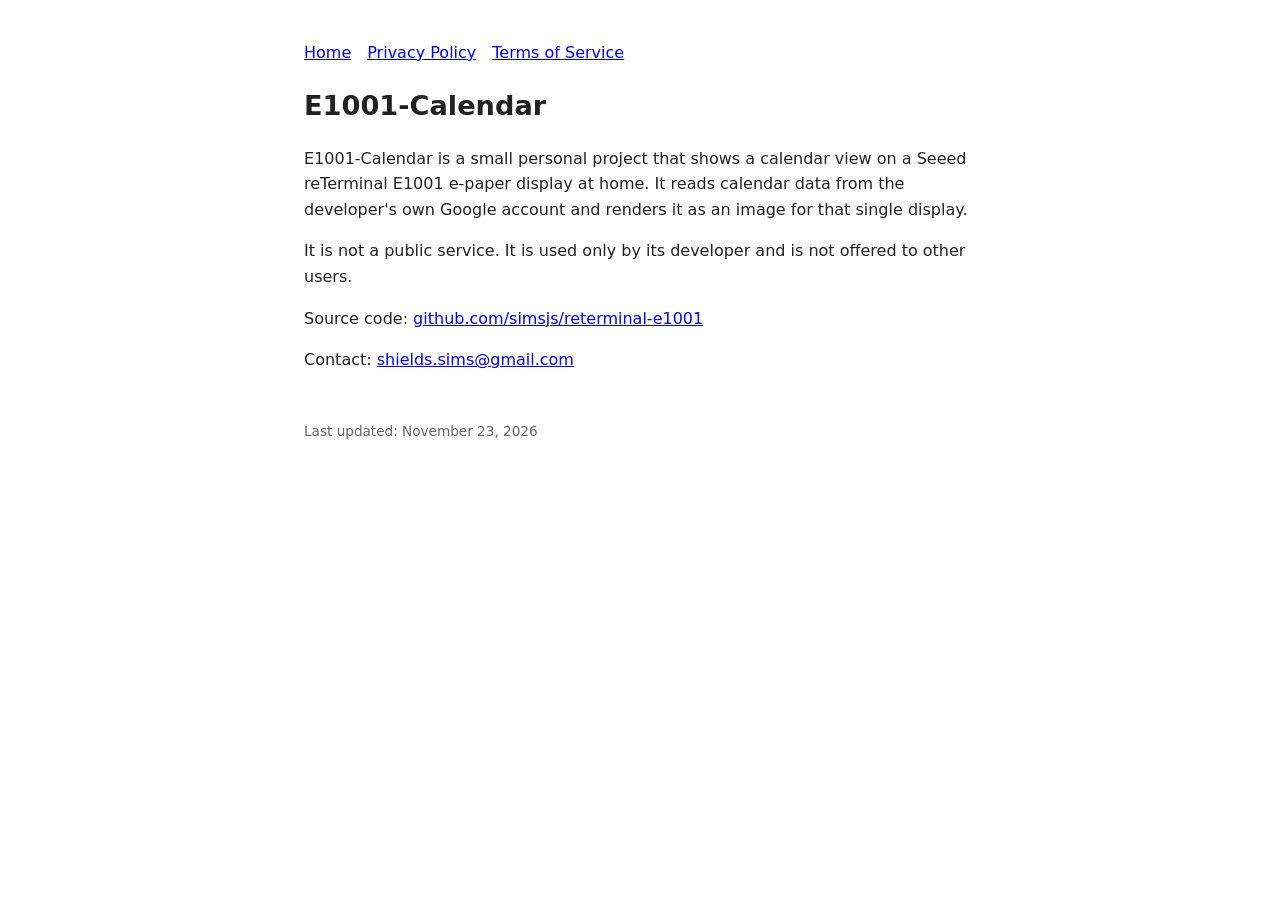
==== docs/index.html @ 20ec982a "Add GitHub Pages site: home, privacy policy, terms Co-Authored-By: Claude Sonnet 5.5 <noreply@anthro" ====
<!DOCTYPE html>
<html lang="en"><head><meta charset="utf-8"><meta name="viewport" content="width=device-width,initial-scale=1"><title>E1001-Calendar</title><link rel="stylesheet" href="style.css"></head><body>
<nav><a href="./">Home</a><a href="privacy.html">Privacy Policy</a><a href="terms.html">Terms of Service</a></nav>
<h1>E1001-Calendar</h1>
<p>E1001-Calendar is a small personal project that shows a calendar view on a Seeed reTerminal E1001 e-paper display at home. It reads calendar data from the developer's own Google account and renders it as an image for that single display.</p>
<p>It is not a public service. It is used only by its developer and is not offered to other users.</p>
<p>Source code: <a href="https://github.com/simsjs/reterminal-e1001">github.com/simsjs/reterminal-e1001</a></p>
<p>Contact: <a href="mailto:shields.sims@gmail.com">shields.sims@gmail.com</a></p>
<footer>Last updated: November 23, 2026</footer></body></html>
---- docs/style.css ----
body{font:16px/1.6 system-ui,sans-serif;max-width:42rem;margin:2.5rem auto;padding:0 1rem;color:#222}
h1{font-size:1.7rem}h2{font-size:1.2rem;margin-top:2rem}
nav a{margin-right:1rem}footer{margin-top:3rem;font-size:.85rem;color:#666}
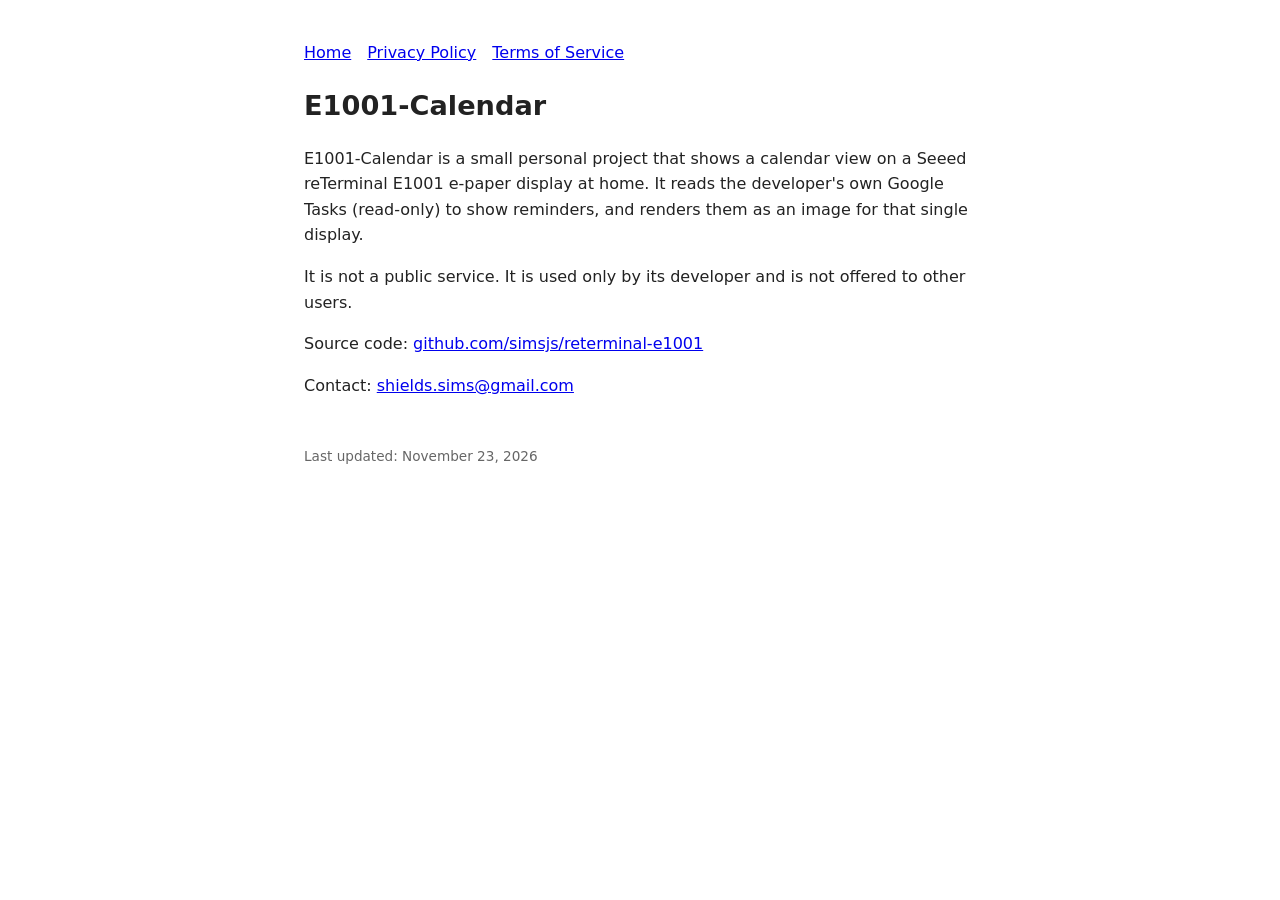
==== commit a8604ef9: "Simplify README, move setup to docs/SETUP.md, add PRIVACY.md Overview README with screens table and " ====
--- a/docs/index.html
+++ b/docs/index.html
@@ -2,7 +2,7 @@
 <html lang="en"><head><meta charset="utf-8"><meta name="viewport" content="width=device-width,initial-scale=1"><title>E1001-Calendar</title><link rel="stylesheet" href="style.css"></head><body>
 <nav><a href="./">Home</a><a href="privacy.html">Privacy Policy</a><a href="terms.html">Terms of Service</a></nav>
 <h1>E1001-Calendar</h1>
-<p>E1001-Calendar is a small personal project that shows a calendar view on a Seeed reTerminal E1001 e-paper display at home. It reads calendar data from the developer's own Google account and renders it as an image for that single display.</p>
+<p>E1001-Calendar is a small personal project that shows a calendar view on a Seeed reTerminal E1001 e-paper display at home. It reads the developer's own Google Tasks (read-only) to show reminders, and renders them as an image for that single display.</p>
 <p>It is not a public service. It is used only by its developer and is not offered to other users.</p>
 <p>Source code: <a href="https://github.com/simsjs/reterminal-e1001">github.com/simsjs/reterminal-e1001</a></p>
 <p>Contact: <a href="mailto:shields.sims@gmail.com">shields.sims@gmail.com</a></p>
